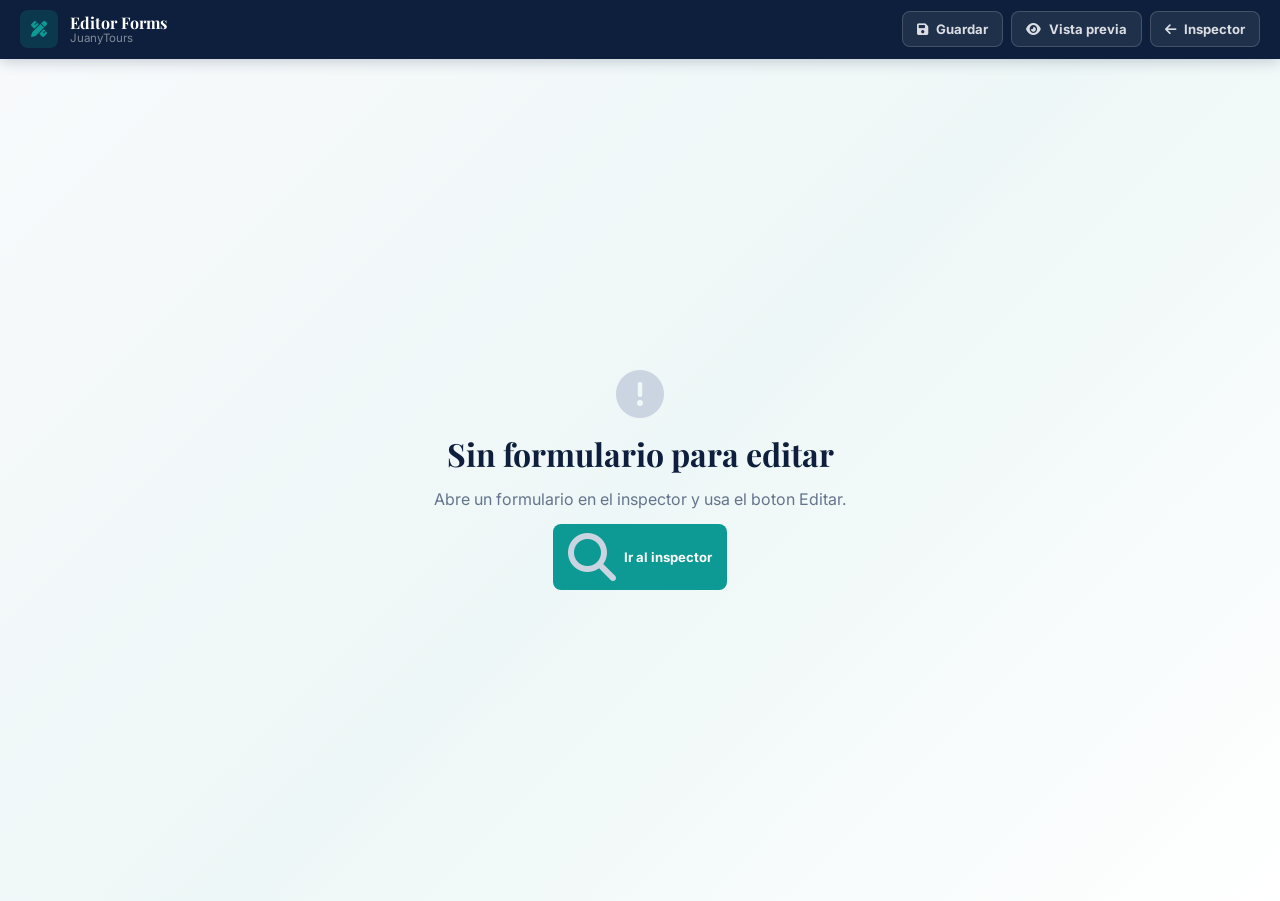
==== EditorForms/index.html @ 9028798f "form-config.html - reescrito. El body ahora tiene tres zonas: navbar, tab-bar y content. Ya no hay ." ====
<!DOCTYPE html>
<html lang="es">
<head>
  <meta charset="UTF-8" />
  <meta name="viewport" content="width=device-width, initial-scale=1.0" />
  <title>Editor Forms | JuanyTours</title>

  <link rel="preconnect" href="https://fonts.googleapis.com" />
  <link rel="preconnect" href="https://fonts.gstatic.com" crossorigin />
  <link href="https://fonts.googleapis.com/css2?family=Inter:wght@300;400;500;600;700&family=Playfair+Display:wght@600;700&display=swap" rel="stylesheet" />
  <link rel="stylesheet" href="https://cdnjs.cloudflare.com/ajax/libs/font-awesome/6.5.0/css/all.min.css" />
  <link rel="stylesheet" href="editor.css" />
</head>
<body>
  <nav class="ef-nav">
    <div class="ef-brand">
      <span class="ef-brand__icon"><i class="fa-solid fa-pen-ruler"></i></span>
      <div>
        <strong>Editor Forms</strong>
        <span>JuanyTours</span>
      </div>
    </div>

    <div class="ef-nav__actions">
      <button class="ef-btn ef-btn--ghost" type="button" onclick="saveEditorConfig()">
        <i class="fa-solid fa-floppy-disk"></i> Guardar
      </button>
      <button class="ef-btn ef-btn--ghost" type="button" onclick="sendToPreview()">
        <i class="fa-solid fa-eye"></i> Vista previa
      </button>
      <a class="ef-btn ef-btn--ghost" href="../form-config.html">
        <i class="fa-solid fa-arrow-left"></i> Inspector
      </a>
    </div>
  </nav>

  <main class="ef-empty" id="emptyState" style="display:none">
    <i class="fa-solid fa-circle-exclamation"></i>
    <h1>Sin formulario para editar</h1>
    <p>Abre un formulario en el inspector y usa el boton Editar.</p>
    <a class="ef-btn ef-btn--primary" href="../form-config.html">
      <i class="fa-solid fa-magnifying-glass"></i> Ir al inspector
    </a>
  </main>

  <main class="ef-app" id="editorApp" style="display:none">
    <aside class="ef-sidebar">
      <div class="ef-sidebar__head">
        <span>Campos</span>
        <strong id="fieldTotal">0</strong>
      </div>
      <div class="ef-field-list" id="fieldList"></div>
    </aside>

    <section class="ef-canvas">
      <header class="ef-form-head">
        <div>
          <h1 id="formTitle">Formulario</h1>
          <p id="formDesc"></p>
        </div>
        <span class="ef-pill" id="endpointPill">Endpoint</span>
      </header>

      <form class="ef-form" id="previewForm">
        <div class="ef-grid" id="previewGrid"></div>
      </form>
    </section>

    <aside class="ef-props">
      <div class="ef-props__head">
        <span>Propiedades</span>
        <button class="ef-icon-btn" type="button" onclick="resetSelectedField()" title="Restaurar campo">
          <i class="fa-solid fa-rotate-left"></i>
        </button>
      </div>

      <div class="ef-props__empty" id="propsEmpty">
        <i class="fa-solid fa-arrow-pointer"></i>
        <p>Selecciona un campo para editarlo.</p>
      </div>

      <div class="ef-props__body" id="propsBody" style="display:none">
        <label class="ef-control">
          <span>Texto visible</span>
          <input id="propLabel" type="text" />
        </label>

        <label class="ef-control">
          <span>Placeholder</span>
          <input id="propPlaceholder" type="text" />
        </label>

        <label class="ef-control">
          <span>Render como</span>
          <select id="propRenderAs"></select>
        </label>

        <label class="ef-control">
          <span>Ancho</span>
          <select id="propWidth">
            <option value="half">Medio</option>
            <option value="full">Completo</option>
          </select>
        </label>

        <label class="ef-check">
          <input id="propHidden" type="checkbox" />
          <span>Ocultar campo</span>
        </label>

        <div class="ef-readonly">
          <div>
            <span>Entry ID</span>
            <code id="propEntry"></code>
          </div>
          <div>
            <span>Requerido</span>
            <code id="propRequired"></code>
          </div>
        </div>

        <div class="ef-options" id="propOptionsWrap" style="display:none">
          <span>Opciones reales</span>
          <div id="propOptions"></div>
        </div>
      </div>
    </aside>
  </main>

  <div class="ef-toast" id="toast">
    <i class="fa-solid fa-circle-check"></i>
    <span id="toastText">Guardado</span>
  </div>

  <script src="editor.js"></script>
</body>
</html>
---- EditorForms/editor.css ----
:root {
  --ef-navy: #0d1f3c;
  --ef-teal: #0d9a94;
  --ef-teal-dark: #0a7a74;
  --ef-teal-pale: #eef9f9;
  --ef-white: #ffffff;
  --ef-gray-50: #f8fafc;
  --ef-gray-100: #f1f5f9;
  --ef-gray-200: #e2e8f0;
  --ef-gray-300: #cbd5e1;
  --ef-gray-400: #94a3b8;
  --ef-gray-500: #64748b;
  --ef-gray-600: #475569;
  --ef-gray-700: #334155;
  --ef-success: #10b981;
  --ef-error: #ef4444;
  --ef-radius: 8px;
  --ef-radius-lg: 14px;
  --ef-shadow: 0 8px 26px rgba(13, 31, 60, .10);
}

*,
*::before,
*::after { box-sizing: border-box; margin: 0; padding: 0; }

body {
  min-height: 100vh;
  font-family: 'Inter', system-ui, sans-serif;
  color: var(--ef-gray-700);
  background: linear-gradient(135deg, #f8fafc 0%, #eef7f7 52%, #fff 100%);
}

.ef-nav {
  position: sticky;
  top: 0;
  z-index: 40;
  min-height: 58px;
  padding: .65rem 1.25rem;
  display: flex;
  align-items: center;
  justify-content: space-between;
  gap: 1rem;
  background: var(--ef-navy);
  box-shadow: 0 2px 14px rgba(13, 31, 60, .22);
}

.ef-brand {
  display: flex;
  align-items: center;
  gap: .75rem;
  color: var(--ef-white);
}

.ef-brand__icon {
  width: 38px;
  height: 38px;
  display: grid;
  place-items: center;
  border-radius: var(--ef-radius);
  background: rgba(13, 154, 148, .2);
  color: var(--ef-teal);
}

.ef-brand strong {
  display: block;
  font-family: 'Playfair Display', serif;
  line-height: 1.1;
}

.ef-brand span:not(.ef-brand__icon) {
  display: block;
  font-size: .72rem;
  color: rgba(255, 255, 255, .48);
}

.ef-nav__actions {
  display: flex;
  align-items: center;
  gap: .5rem;
  flex-wrap: wrap;
}

.ef-btn {
  min-height: 36px;
  display: inline-flex;
  align-items: center;
  justify-content: center;
  gap: .45rem;
  padding: .5rem .9rem;
  border-radius: var(--ef-radius);
  border: 1px solid transparent;
  font-family: inherit;
  font-size: .82rem;
  font-weight: 700;
  text-decoration: none;
  cursor: pointer;
}

.ef-btn--ghost {
  background: rgba(255, 255, 255, .08);
  border-color: rgba(255, 255, 255, .16);
  color: rgba(255, 255, 255, .84);
}

.ef-btn--ghost:hover { background: rgba(255, 255, 255, .15); color: var(--ef-white); }
.ef-btn--primary { background: var(--ef-teal); color: var(--ef-white); }
.ef-btn--primary:hover { background: var(--ef-teal-dark); }

.ef-app {
  min-height: calc(100vh - 58px);
  display: grid;
  grid-template-columns: 280px minmax(0, 1fr) 310px;
}

.ef-sidebar,
.ef-props {
  background: var(--ef-white);
  border-color: var(--ef-gray-200);
  min-height: calc(100vh - 58px);
  overflow-y: auto;
}

.ef-sidebar { border-right: 1px solid var(--ef-gray-200); }
.ef-props { border-left: 1px solid var(--ef-gray-200); }

.ef-sidebar__head,
.ef-props__head {
  height: 54px;
  padding: 0 1rem;
  display: flex;
  align-items: center;
  justify-content: space-between;
  border-bottom: 1px solid var(--ef-gray-200);
  color: var(--ef-navy);
  font-weight: 700;
}

.ef-sidebar__head strong {
  min-width: 28px;
  height: 24px;
  display: grid;
  place-items: center;
  border-radius: 999px;
  background: var(--ef-teal-pale);
  color: var(--ef-teal-dark);
  font-size: .72rem;
}

.ef-field-list { padding: .75rem; display: grid; gap: .45rem; }

.ef-field-btn {
  width: 100%;
  display: grid;
  grid-template-columns: 28px minmax(0, 1fr);
  gap: .6rem;
  align-items: start;
  padding: .65rem;
  border: 1px solid var(--ef-gray-200);
  border-radius: var(--ef-radius);
  background: var(--ef-white);
  color: var(--ef-gray-700);
  font-family: inherit;
  text-align: left;
  cursor: pointer;
}

.ef-field-btn:hover { border-color: var(--ef-teal); background: var(--ef-gray-50); }
.ef-field-btn.is-active { border-color: var(--ef-teal); box-shadow: 0 0 0 3px rgba(13, 154, 148, .12); }
.ef-field-btn.is-hidden { opacity: .56; }

.ef-field-btn__icon {
  width: 28px;
  height: 28px;
  display: grid;
  place-items: center;
  border-radius: 7px;
  background: var(--ef-teal-pale);
  color: var(--ef-teal-dark);
  font-size: .75rem;
}

.ef-field-btn strong {
  display: block;
  color: var(--ef-navy);
  font-size: .82rem;
  white-space: nowrap;
  overflow: hidden;
  text-overflow: ellipsis;
}

.ef-field-btn span {
  display: block;
  margin-top: .12rem;
  color: var(--ef-gray-400);
  font-size: .68rem;
}

.ef-canvas {
  min-width: 0;
  padding: 1.25rem;
  overflow-y: auto;
}

.ef-form-head {
  max-width: 920px;
  margin: 0 auto 1rem;
  display: flex;
  align-items: flex-start;
  justify-content: space-between;
  gap: 1rem;
}

.ef-form-head h1 {
  color: var(--ef-navy);
  font-family: 'Playfair Display', serif;
  font-size: clamp(1.6rem, 3vw, 2.15rem);
  line-height: 1.1;
}

.ef-form-head p {
  margin-top: .35rem;
  color: var(--ef-gray-500);
  font-size: .9rem;
}

.ef-pill {
  max-width: 260px;
  padding: .42rem .7rem;
  border-radius: 999px;
  background: var(--ef-teal-pale);
  color: var(--ef-teal-dark);
  font-size: .68rem;
  font-weight: 700;
  overflow: hidden;
  text-overflow: ellipsis;
  white-space: nowrap;
}

.ef-form {
  max-width: 920px;
  margin: 0 auto;
  padding: 1.25rem;
  background: var(--ef-white);
  border: 1px solid var(--ef-gray-200);
  border-radius: var(--ef-radius-lg);
  box-shadow: var(--ef-shadow);
}

.ef-grid {
  display: grid;
  grid-template-columns: repeat(2, minmax(0, 1fr));
  gap: .9rem;
}

.ef-field {
  display: grid;
  gap: .35rem;
  padding: .8rem;
  border: 1px solid transparent;
  border-radius: var(--ef-radius);
  cursor: pointer;
}

.ef-field:hover { border-color: var(--ef-gray-200); background: var(--ef-gray-50); }
.ef-field.is-selected { border-color: var(--ef-teal); background: #fbffff; }
.ef-field--full { grid-column: 1 / -1; }
.ef-field--hidden { display: none; }

.ef-field > label {
  color: var(--ef-navy);
  font-size: .86rem;
  font-weight: 700;
}

.ef-required { color: var(--ef-error); margin-left: .2rem; }

.ef-field input[type="text"],
.ef-field input[type="date"],
.ef-field input[type="time"],
.ef-field select,
.ef-field textarea {
  width: 100%;
  min-height: 42px;
  padding: .65rem .8rem;
  border: 1.5px solid var(--ef-gray-200);
  border-radius: var(--ef-radius);
  background: var(--ef-white);
  color: var(--ef-gray-700);
  font-family: inherit;
  font-size: .86rem;
}

.ef-field textarea { min-height: 88px; resize: vertical; }

.ef-options {
  display: grid;
  grid-template-columns: repeat(auto-fill, minmax(120px, 1fr));
  gap: .5rem;
}

.ef-option {
  position: relative;
  min-height: 40px;
  display: flex;
  align-items: center;
  justify-content: center;
  padding: .55rem .65rem;
  border: 1.5px solid var(--ef-gray-200);
  border-radius: var(--ef-radius);
  color: var(--ef-gray-600);
  font-size: .82rem;
  font-weight: 700;
  text-align: center;
}

.ef-option input { position: absolute; opacity: 0; pointer-events: none; }
.ef-option:has(input:checked) {
  border-color: var(--ef-teal);
  background: var(--ef-teal-pale);
  color: var(--ef-teal-dark);
}

.ef-icon-btn {
  width: 32px;
  height: 32px;
  display: grid;
  place-items: center;
  border: 1px solid var(--ef-gray-200);
  border-radius: var(--ef-radius);
  background: var(--ef-white);
  color: var(--ef-gray-500);
  cursor: pointer;
}

.ef-icon-btn:hover { color: var(--ef-navy); background: var(--ef-gray-50); }

.ef-props__empty {
  padding: 2rem 1.25rem;
  text-align: center;
  color: var(--ef-gray-400);
}

.ef-props__empty i {
  display: block;
  margin-bottom: .75rem;
  font-size: 1.6rem;
}

.ef-props__body {
  padding: 1rem;
  display: grid;
  gap: .95rem;
}

.ef-control {
  display: grid;
  gap: .35rem;
}

.ef-control span,
.ef-options > span {
  color: var(--ef-navy);
  font-size: .78rem;
  font-weight: 700;
}

.ef-control input,
.ef-control select {
  width: 100%;
  min-height: 38px;
  padding: .55rem .7rem;
  border: 1.5px solid var(--ef-gray-200);
  border-radius: var(--ef-radius);
  background: var(--ef-white);
  color: var(--ef-gray-700);
  font-family: inherit;
}

.ef-check {
  display: flex;
  align-items: center;
  gap: .55rem;
  color: var(--ef-gray-700);
  font-size: .86rem;
  font-weight: 700;
}

.ef-readonly {
  display: grid;
  gap: .5rem;
  padding: .75rem;
  border-radius: var(--ef-radius);
  background: var(--ef-gray-50);
  border: 1px solid var(--ef-gray-200);
}

.ef-readonly div {
  display: flex;
  justify-content: space-between;
  gap: .75rem;
  align-items: center;
}

.ef-readonly span {
  color: var(--ef-gray-500);
  font-size: .72rem;
  font-weight: 700;
}

.ef-readonly code {
  color: var(--ef-navy);
  font-size: .72rem;
}

.ef-options { display: grid; gap: .45rem; }
.ef-options div { display: flex; flex-wrap: wrap; gap: .3rem; }
.ef-options code {
  padding: .18rem .45rem;
  border-radius: 999px;
  background: var(--ef-teal-pale);
  color: var(--ef-teal-dark);
  font-size: .7rem;
}

.ef-empty {
  min-height: calc(100vh - 58px);
  display: grid;
  place-items: center;
  align-content: center;
  gap: .9rem;
  padding: 2rem;
  text-align: center;
}

.ef-empty i { color: var(--ef-gray-300); font-size: 3rem; }
.ef-empty h1 { color: var(--ef-navy); font-family: 'Playfair Display', serif; }
.ef-empty p { color: var(--ef-gray-500); }

.ef-toast {
  position: fixed;
  right: 1rem;
  bottom: 1rem;
  display: flex;
  align-items: center;
  gap: .5rem;
  padding: .7rem 1rem;
  border-radius: var(--ef-radius);
  background: var(--ef-gray-700);
  color: var(--ef-white);
  box-shadow: var(--ef-shadow);
  transform: translateY(80px);
  opacity: 0;
  transition: .2s ease;
  pointer-events: none;
}

.ef-toast.is-visible { transform: translateY(0); opacity: 1; }
.ef-toast i { color: var(--ef-success); }

@media (max-width: 1060px) {
  .ef-app { grid-template-columns: 230px minmax(0, 1fr); }
  .ef-props { grid-column: 1 / -1; border-left: 0; border-top: 1px solid var(--ef-gray-200); min-height: auto; }
}

@media (max-width: 720px) {
  .ef-nav { align-items: flex-start; flex-direction: column; }
  .ef-app { grid-template-columns: 1fr; }
  .ef-sidebar { min-height: auto; border-right: 0; border-bottom: 1px solid var(--ef-gray-200); }
  .ef-field-list { grid-template-columns: repeat(auto-fit, minmax(180px, 1fr)); }
  .ef-grid { grid-template-columns: 1fr; }
  .ef-field--full { grid-column: auto; }
  .ef-form-head { flex-direction: column; }
}
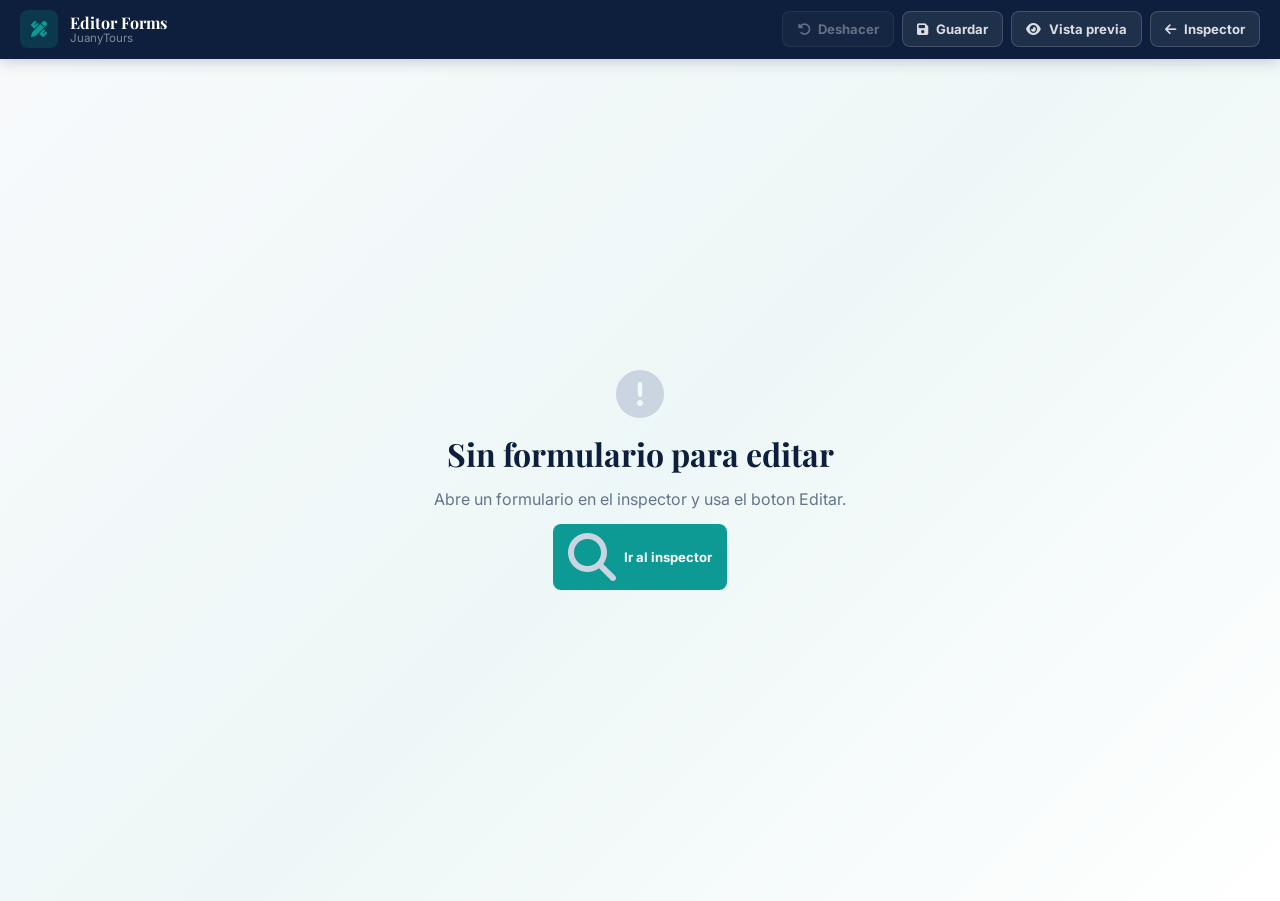
==== commit 333e1120: "form-config.html - reescrito. El body ahora tiene tres zonas: navbar, tab-bar y content. Ya no hay ." ====
--- a/EditorForms/index.html
+++ b/EditorForms/index.html
@@ -22,6 +22,9 @@
     </div>
 
     <div class="ef-nav__actions">
+      <button class="ef-btn ef-btn--ghost" id="undoBtn" type="button" onclick="undoEditorChange()" disabled>
+        <i class="fa-solid fa-rotate-left"></i> Deshacer
+      </button>
       <button class="ef-btn ef-btn--ghost" type="button" onclick="saveEditorConfig()">
         <i class="fa-solid fa-floppy-disk"></i> Guardar
       </button>
@@ -53,17 +56,130 @@
     </aside>
 
     <section class="ef-canvas">
-      <header class="ef-form-head">
-        <div>
-          <h1 id="formTitle">Formulario</h1>
-          <p id="formDesc"></p>
+      <div class="ef-canvas-tabs">
+        <button class="ef-canvas-tab is-active" id="tabDesign" type="button" onclick="switchEditorPanel('design')">
+          <i class="fa-solid fa-pen-ruler"></i> Diseno
+        </button>
+        <button class="ef-canvas-tab" id="tabPanel" type="button" onclick="switchEditorPanel('panel')">
+          <i class="fa-solid fa-layer-group"></i> Panel lateral
+        </button>
+        <button class="ef-canvas-tab" id="tabExport" type="button" onclick="switchEditorPanel('export')">
+          <i class="fa-solid fa-code"></i> Exportar
+        </button>
+      </div>
+
+      <section class="ef-canvas-panel" id="panelDesign">
+        <header class="ef-form-head">
+          <div>
+            <h1 id="formTitle">Formulario</h1>
+            <p id="formDesc"></p>
+            <span class="ef-form-hint">Arrastra los campos para reordenar el grid.</span>
+          </div>
+          <span class="ef-pill" id="endpointPill">Endpoint</span>
+        </header>
+
+        <form class="ef-form" id="previewForm">
+          <div class="ef-grid" id="previewGrid"></div>
+        </form>
+      </section>
+
+      <section class="ef-canvas-panel" id="panelSide" style="display:none">
+        <section class="ef-panel-editor">
+          <header class="ef-panel-editor__head">
+            <div>
+              <h2>Panel lateral</h2>
+              <p>Edita la zona informativa que aparece a la izquierda del formulario exportado.</p>
+            </div>
+            <button class="ef-btn ef-btn--ghost ef-btn--light" type="button" onclick="resetPanelSettings()">
+              <i class="fa-solid fa-rotate-left"></i> Restaurar
+            </button>
+          </header>
+
+          <div class="ef-panel-editor__grid">
+            <div class="ef-panel-form">
+              <label class="ef-control">
+                <span>Insignia superior</span>
+                <input id="panelBadge" type="text" />
+              </label>
+
+              <label class="ef-control">
+                <span>Titulo lateral</span>
+                <input id="panelTitle" type="text" />
+              </label>
+
+              <label class="ef-control">
+                <span>Descripcion lateral</span>
+                <textarea id="panelDesc"></textarea>
+              </label>
+
+              <div class="ef-panel-items-head">
+                <span>Elementos informativos</span>
+                <button class="ef-mini-btn" type="button" onclick="addPanelItem()">Agregar</button>
+              </div>
+
+              <div class="ef-panel-items" id="panelItems"></div>
+            </div>
+
+            <aside class="ef-panel-preview">
+              <div class="ef-panel-preview__badge" id="panelPreviewBadge"></div>
+              <h3 id="panelPreviewTitle"></h3>
+              <p id="panelPreviewDesc"></p>
+              <div class="ef-panel-preview__stats" id="panelPreviewItems"></div>
+            </aside>
+          </div>
+        </section>
+      </section>
+
+      <section class="ef-canvas-panel" id="panelExport" style="display:none">
+        <section class="ef-export">
+        <header class="ef-export__head">
+          <div>
+            <h2>Exportar formulario</h2>
+            <p>Codigo generado desde la version editada actual.</p>
+          </div>
+          <button class="ef-btn ef-btn--primary" type="button" onclick="copyFullExport()">
+            <i class="fa-solid fa-copy"></i> Copiar todo
+          </button>
+          <button class="ef-btn ef-btn--primary" type="button" onclick="downloadExportZip()">
+            <i class="fa-solid fa-file-zipper"></i> Descargar ZIP
+          </button>
+        </header>
+
+        <div class="ef-export-grid">
+          <article class="ef-export-card">
+            <div class="ef-export-card__head">
+              <span><i class="fa-solid fa-code"></i> HTML</span>
+              <button class="ef-mini-btn" type="button" onclick="copyExport('html')">Copiar</button>
+            </div>
+            <pre id="exportHtml"></pre>
+          </article>
+
+          <article class="ef-export-card">
+            <div class="ef-export-card__head">
+              <span><i class="fa-solid fa-palette"></i> CSS</span>
+              <button class="ef-mini-btn" type="button" onclick="copyExport('css')">Copiar</button>
+            </div>
+            <pre id="exportCss"></pre>
+          </article>
+
+          <article class="ef-export-card">
+            <div class="ef-export-card__head">
+              <span><i class="fa-brands fa-js"></i> JS</span>
+              <button class="ef-mini-btn" type="button" onclick="copyExport('js')">Copiar</button>
+            </div>
+            <pre id="exportJs"></pre>
+          </article>
+
+          <article class="ef-export-card">
+            <div class="ef-export-card__head">
+              <span><i class="fa-solid fa-database"></i> JSON</span>
+              <button class="ef-mini-btn" type="button" onclick="copyExport('json')">Copiar</button>
+            </div>
+            <pre id="exportJson"></pre>
+          </article>
         </div>
-        <span class="ef-pill" id="endpointPill">Endpoint</span>
-      </header>
-
-      <form class="ef-form" id="previewForm">
-        <div class="ef-grid" id="previewGrid"></div>
-      </form>
+        </section>
+      </section>
     </section>
 
     <aside class="ef-props">
@@ -132,6 +248,7 @@
     <span id="toastText">Guardado</span>
   </div>
 
+  <script src="../shared/form-exporter.js"></script>
   <script src="editor.js"></script>
 </body>
 </html>
--- a/EditorForms/editor.css
+++ b/EditorForms/editor.css
@@ -105,6 +105,23 @@
 .ef-btn--ghost:hover { background: rgba(255, 255, 255, .15); color: var(--ef-white); }
 .ef-btn--primary { background: var(--ef-teal); color: var(--ef-white); }
 .ef-btn--primary:hover { background: var(--ef-teal-dark); }
+.ef-btn:disabled {
+  opacity: .42;
+  cursor: not-allowed;
+}
+.ef-btn:disabled:hover {
+  background: rgba(255, 255, 255, .08);
+  color: rgba(255, 255, 255, .84);
+}
+.ef-btn--light {
+  background: var(--ef-white);
+  border-color: var(--ef-gray-200);
+  color: var(--ef-gray-600);
+}
+.ef-btn--light:hover {
+  background: var(--ef-gray-50);
+  color: var(--ef-navy);
+}
 
 .ef-app {
   min-height: calc(100vh - 58px);
@@ -201,6 +218,49 @@
   overflow-y: auto;
 }
 
+.ef-canvas-tabs {
+  max-width: 920px;
+  margin: 0 auto 1rem;
+  display: flex;
+  gap: .35rem;
+  padding: .25rem;
+  border: 1px solid var(--ef-gray-200);
+  border-radius: var(--ef-radius-lg);
+  background: var(--ef-white);
+  box-shadow: var(--ef-shadow);
+}
+
+.ef-canvas-tab {
+  min-height: 38px;
+  display: inline-flex;
+  align-items: center;
+  justify-content: center;
+  gap: .45rem;
+  padding: .45rem .9rem;
+  border: 0;
+  border-radius: var(--ef-radius);
+  background: transparent;
+  color: var(--ef-gray-500);
+  font-family: inherit;
+  font-size: .84rem;
+  font-weight: 800;
+  cursor: pointer;
+}
+
+.ef-canvas-tab:hover {
+  color: var(--ef-navy);
+  background: var(--ef-gray-50);
+}
+
+.ef-canvas-tab.is-active {
+  background: var(--ef-teal-pale);
+  color: var(--ef-teal-dark);
+}
+
+.ef-canvas-panel {
+  min-width: 0;
+}
+
 .ef-form-head {
   max-width: 920px;
   margin: 0 auto 1rem;
@@ -221,6 +281,14 @@
   margin-top: .35rem;
   color: var(--ef-gray-500);
   font-size: .9rem;
+}
+
+.ef-form-hint {
+  display: inline-flex;
+  margin-top: .45rem;
+  color: var(--ef-gray-400);
+  font-size: .74rem;
+  font-weight: 700;
 }
 
 .ef-pill {
@@ -246,6 +314,341 @@
   box-shadow: var(--ef-shadow);
 }
 
+.ef-export {
+  max-width: 920px;
+  margin: 0 auto;
+  padding: 1rem;
+  background: var(--ef-white);
+  border: 1px solid var(--ef-gray-200);
+  border-radius: var(--ef-radius-lg);
+  box-shadow: var(--ef-shadow);
+}
+
+.ef-panel-editor {
+  max-width: 920px;
+  margin: 0 auto;
+  padding: 1rem;
+  background: var(--ef-white);
+  border: 1px solid var(--ef-gray-200);
+  border-radius: var(--ef-radius-lg);
+  box-shadow: var(--ef-shadow);
+}
+
+.ef-panel-editor__head {
+  display: flex;
+  align-items: flex-start;
+  justify-content: space-between;
+  gap: 1rem;
+  margin-bottom: 1rem;
+}
+
+.ef-panel-editor__head h2 {
+  color: var(--ef-navy);
+  font-size: 1rem;
+}
+
+.ef-panel-editor__head p {
+  margin-top: .2rem;
+  color: var(--ef-gray-500);
+  font-size: .8rem;
+}
+
+.ef-panel-editor__grid {
+  display: grid;
+  grid-template-columns: minmax(0, .95fr) minmax(260px, .85fr);
+  gap: 1rem;
+  align-items: start;
+}
+
+.ef-panel-form {
+  display: grid;
+  gap: .9rem;
+}
+
+.ef-control textarea {
+  width: 100%;
+  min-height: 92px;
+  padding: .65rem .7rem;
+  border: 1.5px solid var(--ef-gray-200);
+  border-radius: var(--ef-radius);
+  background: var(--ef-white);
+  color: var(--ef-gray-700);
+  font-family: inherit;
+  resize: vertical;
+}
+
+.ef-panel-items-head {
+  display: flex;
+  align-items: center;
+  justify-content: space-between;
+  gap: .75rem;
+  color: var(--ef-navy);
+  font-size: .78rem;
+  font-weight: 800;
+}
+
+.ef-panel-items {
+  display: grid;
+  gap: .75rem;
+}
+
+.ef-panel-item {
+  display: grid;
+  gap: .65rem;
+  padding: .75rem;
+  border: 1px solid rgba(13, 154, 148, .22);
+  border-radius: var(--ef-radius);
+  background: linear-gradient(135deg, rgba(238, 249, 249, .96), rgba(255, 255, 255, .98));
+  box-shadow: 0 10px 22px rgba(13, 154, 148, .08);
+}
+
+.ef-panel-item__head {
+  display: flex;
+  align-items: center;
+  justify-content: space-between;
+  gap: .65rem;
+}
+
+.ef-panel-item__title {
+  display: inline-flex;
+  align-items: center;
+  gap: .45rem;
+  min-width: 0;
+  color: var(--ef-navy);
+  font-size: .78rem;
+  font-weight: 800;
+}
+
+.ef-panel-item__icon {
+  width: 28px;
+  height: 28px;
+  display: grid;
+  place-items: center;
+  flex: 0 0 auto;
+  border-radius: var(--ef-radius);
+  background: var(--ef-teal);
+  color: var(--ef-white);
+  font-weight: 900;
+}
+
+.ef-panel-item__actions {
+  display: inline-flex;
+  align-items: center;
+  gap: .35rem;
+}
+
+.ef-panel-item__grid {
+  display: grid;
+  grid-template-columns: 92px minmax(0, 1fr);
+  gap: .65rem;
+}
+
+.ef-panel-item__grid.is-collapsed {
+  display: none;
+}
+
+.ef-panel-item__grid .ef-control--full {
+  grid-column: 1 / -1;
+}
+
+.ef-panel-item textarea {
+  min-height: 72px;
+}
+
+.ef-panel-item__hint {
+  color: var(--ef-gray-500);
+  font-size: .72rem;
+  line-height: 1.4;
+}
+
+.ef-panel-preview {
+  min-height: 560px;
+  padding: 1.75rem;
+  border-radius: 22px;
+  background: linear-gradient(155deg, var(--ef-navy) 0%, #0e2647 55%, #0d3a38 100%);
+  color: var(--ef-white);
+  display: flex;
+  flex-direction: column;
+  gap: 1.25rem;
+  overflow: hidden;
+  position: relative;
+}
+
+.ef-panel-preview::before {
+  content: '';
+  position: absolute;
+  inset: 0;
+  background: radial-gradient(ellipse at 30% 80%, rgba(13, 154, 148, .22), transparent 60%);
+  pointer-events: none;
+}
+
+.ef-panel-preview > * {
+  position: relative;
+}
+
+.ef-panel-preview__badge {
+  width: fit-content;
+  padding: .3rem .7rem;
+  border-radius: 999px;
+  background: rgba(13, 154, 148, .22);
+  border: 1px solid rgba(13, 154, 148, .35);
+  color: rgba(255, 255, 255, .88);
+  font-size: .72rem;
+  font-weight: 800;
+}
+
+.ef-panel-preview h3 {
+  color: var(--ef-white);
+  font-family: 'Playfair Display', serif;
+  font-size: clamp(1.8rem, 3.5vw, 2.8rem);
+  line-height: 1.08;
+}
+
+.ef-panel-preview p {
+  color: rgba(255, 255, 255, .72);
+  font-size: .9rem;
+  line-height: 1.55;
+  white-space: pre-line;
+}
+
+.ef-panel-preview__stats {
+  display: grid;
+  gap: .65rem;
+}
+
+.ef-panel-preview__stat {
+  display: flex;
+  align-items: center;
+  gap: .8rem;
+  padding: .75rem .85rem;
+  border-radius: 18px;
+  background: linear-gradient(135deg, rgba(13, 154, 148, .18), rgba(255, 255, 255, .08));
+  border: 1px solid rgba(13, 154, 148, .28);
+}
+
+.ef-panel-preview__stat i {
+  width: 34px;
+  height: 34px;
+  display: grid;
+  place-items: center;
+  flex: 0 0 auto;
+  border-radius: var(--ef-radius);
+  background: var(--ef-teal);
+  color: var(--ef-white);
+}
+
+.ef-panel-preview__stat em {
+  width: 34px;
+  height: 34px;
+  display: grid;
+  place-items: center;
+  flex: 0 0 auto;
+  border-radius: var(--ef-radius);
+  background: var(--ef-teal);
+  color: var(--ef-white);
+  font-style: normal;
+  font-size: .82rem;
+  font-weight: 900;
+}
+
+.ef-panel-preview__stat span {
+  display: block;
+  color: rgba(255, 255, 255, .5);
+  font-size: .72rem;
+  font-weight: 800;
+}
+
+.ef-panel-preview__stat strong {
+  display: block;
+  color: var(--ef-white);
+  font-size: .82rem;
+  line-height: 1.35;
+  word-break: break-word;
+}
+
+.ef-export__head {
+  display: flex;
+  align-items: flex-start;
+  justify-content: space-between;
+  gap: 1rem;
+  margin-bottom: .9rem;
+}
+
+.ef-export__head h2 {
+  color: var(--ef-navy);
+  font-size: 1rem;
+}
+
+.ef-export__head p {
+  margin-top: .2rem;
+  color: var(--ef-gray-500);
+  font-size: .8rem;
+}
+
+.ef-export-grid {
+  display: grid;
+  grid-template-columns: repeat(2, minmax(0, 1fr));
+  gap: .8rem;
+}
+
+.ef-export-card {
+  min-width: 0;
+  border: 1px solid var(--ef-gray-200);
+  border-radius: var(--ef-radius);
+  overflow: hidden;
+  background: var(--ef-gray-50);
+}
+
+.ef-export-card__head {
+  min-height: 38px;
+  padding: .45rem .65rem;
+  display: flex;
+  align-items: center;
+  justify-content: space-between;
+  gap: .65rem;
+  border-bottom: 1px solid var(--ef-gray-200);
+}
+
+.ef-export-card__head span {
+  display: inline-flex;
+  align-items: center;
+  gap: .4rem;
+  color: var(--ef-navy);
+  font-size: .78rem;
+  font-weight: 800;
+}
+
+.ef-mini-btn {
+  min-height: 28px;
+  padding: .25rem .55rem;
+  border: 1px solid var(--ef-gray-200);
+  border-radius: 7px;
+  background: var(--ef-white);
+  color: var(--ef-gray-600);
+  font-family: inherit;
+  font-size: .72rem;
+  font-weight: 800;
+  cursor: pointer;
+}
+
+.ef-mini-btn:hover {
+  border-color: var(--ef-teal);
+  color: var(--ef-teal-dark);
+  background: var(--ef-teal-pale);
+}
+
+.ef-export-card pre {
+  height: 240px;
+  overflow: auto;
+  padding: .8rem;
+  background: #1e293b;
+  color: #e2e8f0;
+  font-family: Consolas, 'Courier New', monospace;
+  font-size: .72rem;
+  line-height: 1.55;
+  white-space: pre;
+}
+
 .ef-grid {
   display: grid;
   grid-template-columns: repeat(2, minmax(0, 1fr));
@@ -258,11 +661,27 @@
   padding: .8rem;
   border: 1px solid transparent;
   border-radius: var(--ef-radius);
-  cursor: pointer;
+  cursor: grab;
 }
 
 .ef-field:hover { border-color: var(--ef-gray-200); background: var(--ef-gray-50); }
 .ef-field.is-selected { border-color: var(--ef-teal); background: #fbffff; }
+.ef-grid.is-reordering .ef-field:not(.is-dragging) {
+  border-color: rgba(13, 154, 148, .35);
+  background: rgba(238, 249, 249, .75);
+  box-shadow: inset 0 0 0 1px rgba(13, 154, 148, .12);
+}
+.ef-field.is-dragging {
+  opacity: .48;
+  cursor: grabbing;
+  border-color: var(--ef-teal);
+  background: var(--ef-teal-pale);
+}
+.ef-field.is-drop-target {
+  border-color: var(--ef-teal);
+  background: #fbffff;
+  box-shadow: inset 0 0 0 2px rgba(13, 154, 148, .34), 0 0 0 4px rgba(13, 154, 148, .16);
+}
 .ef-field--full { grid-column: 1 / -1; }
 .ef-field--hidden { display: none; }
 
@@ -333,6 +752,11 @@
 }
 
 .ef-icon-btn:hover { color: var(--ef-navy); background: var(--ef-gray-50); }
+.ef-icon-btn--sm {
+  width: 28px;
+  height: 28px;
+  font-size: .72rem;
+}
 
 .ef-props__empty {
   padding: 2rem 1.25rem;
@@ -468,6 +892,11 @@
   .ef-sidebar { min-height: auto; border-right: 0; border-bottom: 1px solid var(--ef-gray-200); }
   .ef-field-list { grid-template-columns: repeat(auto-fit, minmax(180px, 1fr)); }
   .ef-grid { grid-template-columns: 1fr; }
+  .ef-export-grid { grid-template-columns: 1fr; }
+  .ef-export__head { flex-direction: column; }
+  .ef-panel-editor__head { flex-direction: column; }
+  .ef-panel-editor__grid { grid-template-columns: 1fr; }
+  .ef-panel-preview { min-height: 420px; }
   .ef-field--full { grid-column: auto; }
   .ef-form-head { flex-direction: column; }
 }
